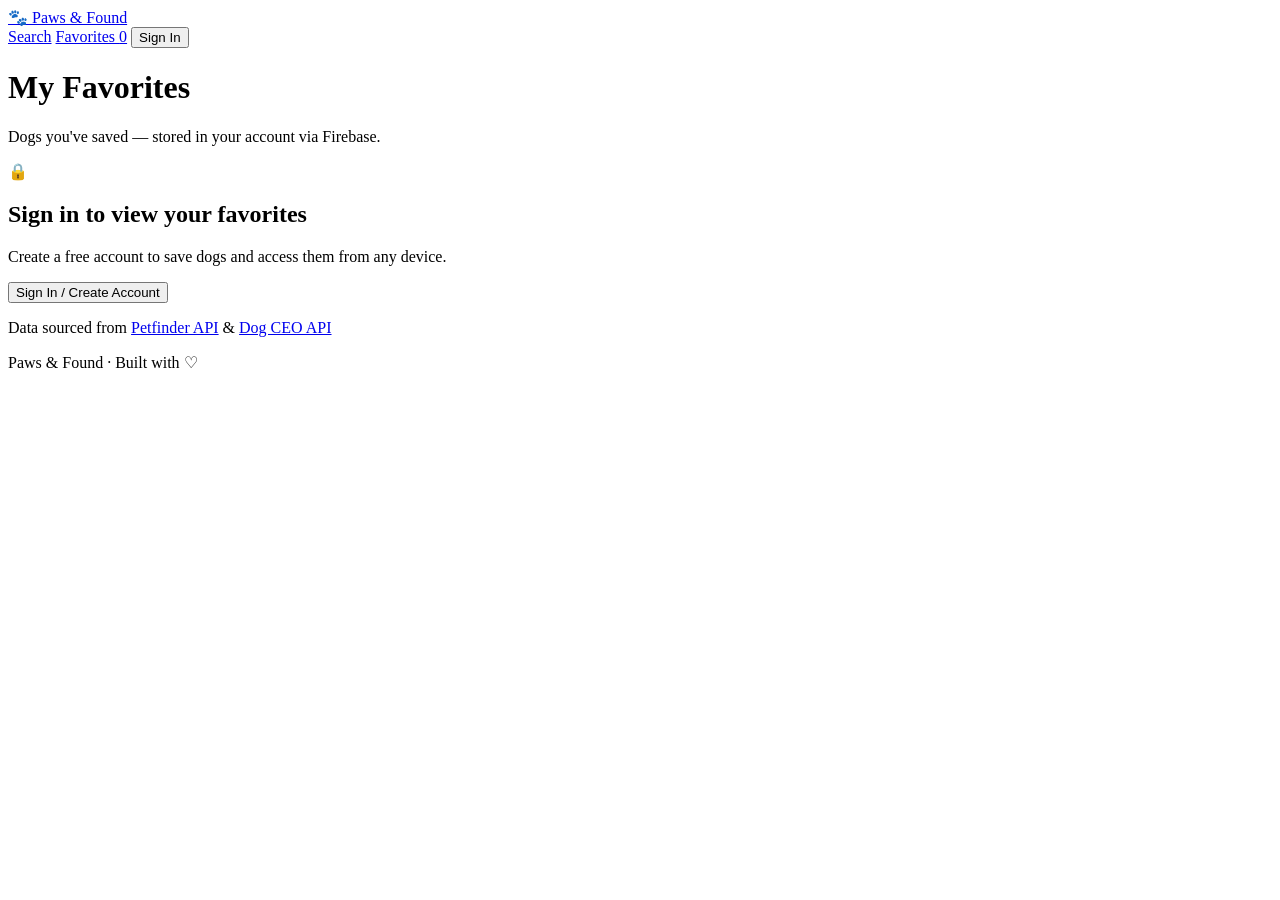
==== favorites.html @ 2df3881c "new htmls" ====
<!DOCTYPE html>
<html lang="en">
<head>
  <meta charset="UTF-8" />
  <meta name="viewport" content="width=device-width, initial-scale=1.0" />
  <title>My Favorites — Paws & Found</title>
  <link rel="stylesheet" href="css/styles.css" />
  <link href="https://fonts.googleapis.com/css2?family=Fraunces:ital,wght@0,400;0,600;1,400&family=DM+Sans:wght@400;500&display=swap" rel="stylesheet" />
</head>
<body>

  <!-- ===== NAVBAR ===== -->
  <nav class="navbar">
    <a href="index.html" class="logo">🐾 Paws &amp; Found</a>
    <div class="nav-links">
      <a href="index.html" class="nav-link">Search</a>
      <a href="favorites.html" class="nav-link active">Favorites <span class="fav-count" id="fav-count">0</span></a>
      <button class="btn-auth" id="auth-btn">Sign In</button>
    </div>
  </nav>

  <main class="main-content">
    <div class="page-title-row">
      <h1 class="page-title">My Favorites</h1>
      <p class="page-sub">Dogs you've saved — stored in your account via Firebase.</p>
    </div>

    <!-- Auth wall — shown when user is NOT signed in -->
    <div class="auth-wall" id="auth-wall">
      <p class="auth-wall-icon">🔒</p>
      <h2>Sign in to view your favorites</h2>
      <p>Create a free account to save dogs and access them from any device.</p>
      <button class="btn-primary" id="auth-wall-btn">Sign In / Create Account</button>
    </div>

    <!-- Favorites grid — shown when signed in -->
    <!-- Data: Firebase Realtime Database → /users/{uid}/favorites -->
    <!-- Each saved entry stores: { petfinder_id, name, breed, photo_url, location } -->
    <div class="dogs-grid" id="favorites-container" style="display:none;">
      <!-- JS populates saved dog cards here from Firebase -->
    </div>

    <!-- Empty favorites state -->
    <div class="empty-state" id="favorites-empty" style="display:none;">
      <p class="empty-icon">🐾</p>
      <h2>No favorites yet</h2>
      <p>Heart a dog on the search page to save it here.</p>
      <a href="index.html" class="btn-primary">Find Dogs</a>
    </div>

  </main>

  <!-- ===== FOOTER ===== -->
  <footer class="site-footer">
    <p>Data sourced from <a href="https://www.petfinder.com/developers/" target="_blank">Petfinder API</a> &amp; <a href="https://dog.ceo/dog-api/" target="_blank">Dog CEO API</a></p>
    <p class="footer-sub">Paws &amp; Found · Built with ♡</p>
  </footer>

  <script src="js/app.js"></script>
</body>
</html>
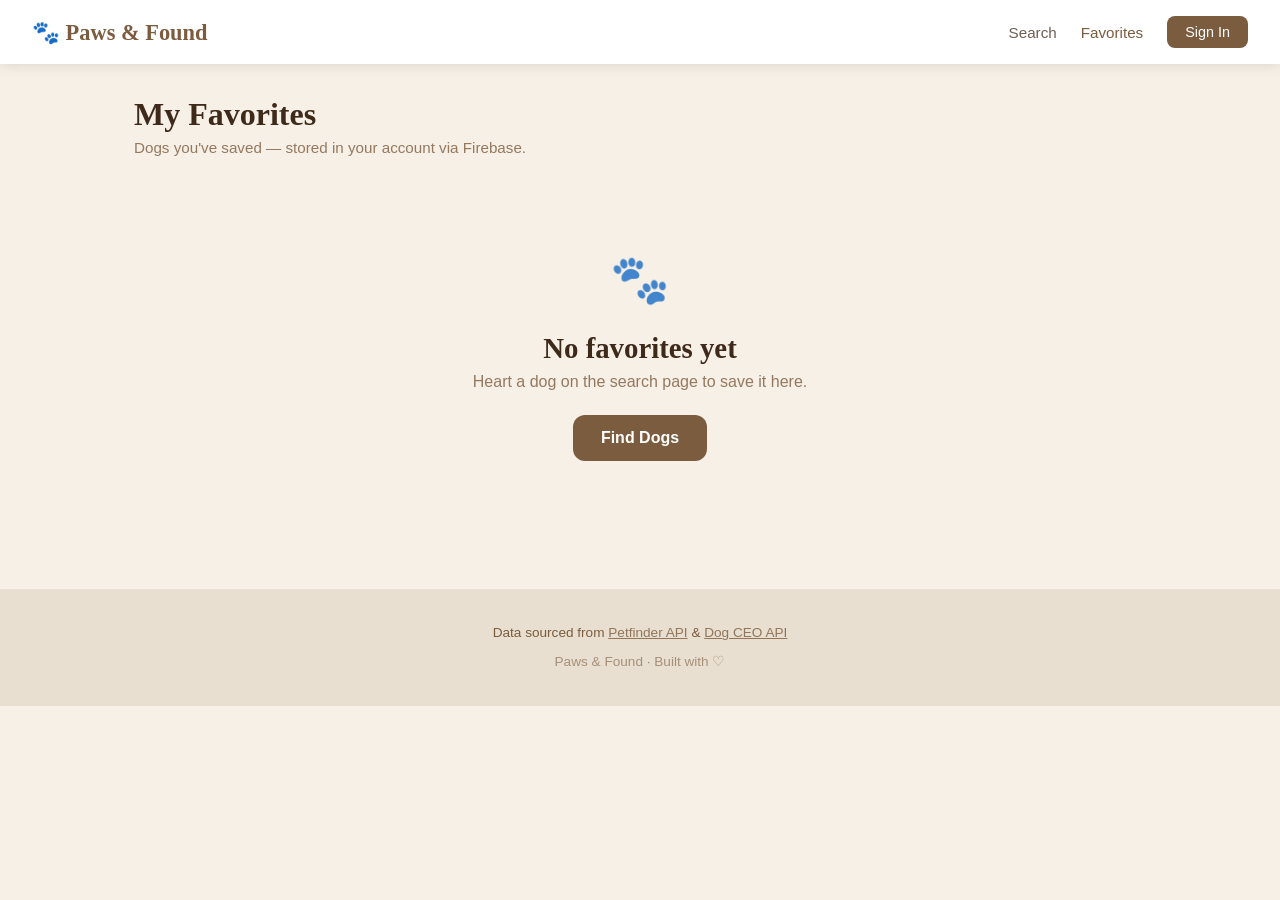
==== commit 32758a6d: "database added" ====
--- a/favorites.html
+++ b/favorites.html
@@ -4,10 +4,10 @@
   <meta charset="UTF-8" />
   <meta name="viewport" content="width=device-width, initial-scale=1.0" />
   <title>My Favorites — Paws & Found</title>
-  <link rel="stylesheet" href="css/styles.css" />
+  <link rel="stylesheet" href="index.css" />
   <link href="https://fonts.googleapis.com/css2?family=Fraunces:ital,wght@0,400;0,600;1,400&family=DM+Sans:wght@400;500&display=swap" rel="stylesheet" />
 </head>
-<body>
+<body data-page="favorites">
 
   <!-- ===== NAVBAR ===== -->
   <nav class="navbar">
@@ -33,9 +33,6 @@
       <button class="btn-primary" id="auth-wall-btn">Sign In / Create Account</button>
     </div>
 
-    <!-- Favorites grid — shown when signed in -->
-    <!-- Data: Firebase Realtime Database → /users/{uid}/favorites -->
-    <!-- Each saved entry stores: { petfinder_id, name, breed, photo_url, location } -->
     <div class="dogs-grid" id="favorites-container" style="display:none;">
       <!-- JS populates saved dog cards here from Firebase -->
     </div>
@@ -56,6 +53,6 @@
     <p class="footer-sub">Paws &amp; Found · Built with ♡</p>
   </footer>
 
-  <script src="js/app.js"></script>
+  <script src="app.js"></script>
 </body>
 </html>
--- a/index.css
+++ b/index.css
@@ -0,0 +1,583 @@
+/* ── Reset & Base ──────────────────────────────────────── */
+*, *::before, *::after { box-sizing: border-box; margin: 0; padding: 0; }
+
+:root {
+  --cream:   #F7F0E6;
+  --tan:     #E8DFD0;
+  --brown:   #7C5C3E;
+  --dark:    #3E2A1A;
+  --accent:  #B87333;
+  --white:   #FFFFFF;
+  --shadow:  0 2px 12px rgba(0,0,0,0.10);
+  --radius:  12px;
+  --font-body: 'DM Sans', sans-serif;
+  --font-head: 'Fraunces', serif;
+}
+
+body {
+  font-family: var(--font-body);
+  background: var(--cream);
+  color: var(--dark);
+  min-height: 100vh;
+}
+
+a { color: inherit; text-decoration: none; }
+
+/* ── Navbar ────────────────────────────────────────────── */
+.navbar {
+  display: flex;
+  align-items: center;
+  justify-content: space-between;
+  padding: 0 2rem;
+  height: 64px;
+  background: var(--white);
+  box-shadow: var(--shadow);
+  position: sticky;
+  top: 0;
+  z-index: 100;
+}
+
+.logo {
+  font-family: var(--font-head);
+  font-size: 1.4rem;
+  font-weight: 600;
+  color: var(--brown);
+}
+
+.nav-links {
+  display: flex;
+  align-items: center;
+  gap: 1.5rem;
+}
+
+.nav-link {
+  font-size: 0.95rem;
+  font-weight: 500;
+  color: var(--dark);
+  opacity: 0.75;
+  transition: opacity 0.15s;
+}
+.nav-link:hover, .nav-link.active { opacity: 1; color: var(--brown); }
+
+.fav-count {
+  display: inline-block;
+  background: var(--accent);
+  color: var(--white);
+  font-size: 0.7rem;
+  font-weight: 700;
+  border-radius: 999px;
+  padding: 1px 6px;
+  margin-left: 3px;
+  vertical-align: middle;
+}
+
+.btn-auth {
+  background: var(--brown);
+  color: var(--white);
+  border: none;
+  border-radius: 8px;
+  padding: 8px 18px;
+  font-size: 0.9rem;
+  font-weight: 500;
+  cursor: pointer;
+  transition: background 0.15s;
+}
+.btn-auth:hover { background: var(--accent); }
+
+/* ── Hero ──────────────────────────────────────────────── */
+.hero {
+  text-align: center;
+  padding: 4rem 1.5rem 3rem;
+  background: linear-gradient(160deg, var(--tan) 0%, var(--cream) 100%);
+}
+
+.hero-title {
+  font-family: var(--font-head);
+  font-size: clamp(2rem, 5vw, 3.5rem);
+  color: var(--dark);
+  line-height: 1.15;
+  margin-bottom: 0.75rem;
+}
+.hero-title em { color: var(--brown); font-style: italic; }
+
+.hero-sub {
+  font-size: 1.1rem;
+  color: var(--brown);
+  margin-bottom: 2rem;
+  opacity: 0.85;
+}
+
+/* ── Search Bar ────────────────────────────────────────── */
+.search-bar {
+  display: flex;
+  justify-content: center;
+  gap: 0.5rem;
+  max-width: 480px;
+  margin: 0 auto;
+}
+
+#zip-input {
+  flex: 1;
+  padding: 14px 18px;
+  border: 2px solid var(--tan);
+  border-radius: var(--radius);
+  font-size: 1rem;
+  font-family: var(--font-body);
+  background: var(--white);
+  color: var(--dark);
+  outline: none;
+  transition: border-color 0.15s;
+}
+#zip-input:focus { border-color: var(--brown); }
+
+.btn-search {
+  padding: 14px 24px;
+  background: var(--brown);
+  color: var(--white);
+  border: none;
+  border-radius: var(--radius);
+  font-size: 1rem;
+  font-weight: 600;
+  cursor: pointer;
+  white-space: nowrap;
+  transition: background 0.15s;
+}
+.btn-search:hover { background: var(--accent); }
+
+/* ── Filters ───────────────────────────────────────────── */
+.filters-section {
+  background: var(--white);
+  border-bottom: 1px solid var(--tan);
+  padding: 1rem 2rem;
+}
+
+.filters-row {
+  display: flex;
+  flex-wrap: wrap;
+  align-items: flex-end;
+  gap: 1rem;
+  max-width: 960px;
+  margin: 0 auto;
+}
+
+.filter-group {
+  display: flex;
+  flex-direction: column;
+  gap: 4px;
+}
+
+.filter-group label {
+  font-size: 0.75rem;
+  font-weight: 600;
+  text-transform: uppercase;
+  letter-spacing: 0.05em;
+  color: var(--brown);
+}
+
+.filter-group select {
+  padding: 9px 12px;
+  border: 1.5px solid var(--tan);
+  border-radius: 8px;
+  font-size: 0.9rem;
+  font-family: var(--font-body);
+  background: var(--white);
+  color: var(--dark);
+  cursor: pointer;
+  outline: none;
+  min-width: 140px;
+}
+.filter-group select:focus { border-color: var(--brown); }
+
+.btn-apply-filters {
+  padding: 9px 20px;
+  background: var(--tan);
+  border: 1.5px solid var(--tan);
+  border-radius: 8px;
+  font-size: 0.9rem;
+  font-weight: 600;
+  color: var(--brown);
+  cursor: pointer;
+  transition: background 0.15s;
+  align-self: flex-end;
+}
+.btn-apply-filters:hover { background: var(--brown); color: var(--white); }
+
+/* ── Breed Banner ──────────────────────────────────────── */
+.breed-banner {
+  background: var(--white);
+  border-radius: var(--radius);
+  padding: 1.5rem;
+  margin-bottom: 1.5rem;
+  box-shadow: var(--shadow);
+}
+
+.breed-banner-title {
+  font-family: var(--font-head);
+  font-size: 1.6rem;
+  margin-bottom: 1rem;
+  color: var(--dark);
+}
+
+.breed-banner-stats {
+  display: flex;
+  flex-wrap: wrap;
+  gap: 1rem;
+}
+
+.stat {
+  display: flex;
+  flex-direction: column;
+  gap: 2px;
+}
+
+.stat-label {
+  font-size: 0.7rem;
+  font-weight: 700;
+  text-transform: uppercase;
+  letter-spacing: 0.05em;
+  color: var(--brown);
+  opacity: 0.75;
+}
+
+.stat-val {
+  font-size: 0.95rem;
+  font-weight: 500;
+  color: var(--dark);
+}
+
+/* ── Main / Results ────────────────────────────────────── */
+.main-content {
+  max-width: 1060px;
+  margin: 0 auto;
+  padding: 2rem 1.5rem 4rem;
+}
+
+.results-header { margin-bottom: 1.25rem; }
+
+.results-count {
+  font-size: 0.95rem;
+  color: var(--brown);
+  opacity: 0.8;
+}
+
+/* ── Dog Cards Grid ────────────────────────────────────── */
+.dogs-grid {
+  display: grid;
+  grid-template-columns: repeat(auto-fill, minmax(260px, 1fr));
+  gap: 1.5rem;
+}
+
+.dog-card {
+  background: var(--white);
+  border-radius: var(--radius);
+  overflow: hidden;
+  box-shadow: var(--shadow);
+  transition: transform 0.18s, box-shadow 0.18s;
+  display: flex;
+  flex-direction: column;
+}
+.dog-card:hover { transform: translateY(-4px); box-shadow: 0 8px 24px rgba(0,0,0,0.14); }
+
+.card-img-wrap {
+  position: relative;
+  aspect-ratio: 4/3;
+  overflow: hidden;
+  background: var(--tan);
+}
+
+.card-img-wrap img {
+  width: 100%;
+  height: 100%;
+  object-fit: cover;
+  display: block;
+  transition: transform 0.3s;
+}
+.dog-card:hover .card-img-wrap img { transform: scale(1.04); }
+
+.card-heart {
+  position: absolute;
+  top: 10px;
+  right: 10px;
+  background: rgba(255,255,255,0.85);
+  border: none;
+  border-radius: 50%;
+  width: 36px;
+  height: 36px;
+  font-size: 1.1rem;
+  cursor: pointer;
+  display: flex;
+  align-items: center;
+  justify-content: center;
+  transition: background 0.15s, transform 0.15s;
+}
+.card-heart:hover { background: var(--white); transform: scale(1.15); }
+.card-heart.saved { color: #e05a5a; }
+
+.card-body {
+  padding: 1rem 1rem 0.5rem;
+  flex: 1;
+}
+
+.card-dog-name {
+  font-family: var(--font-head);
+  font-size: 1.1rem;
+  font-weight: 600;
+  color: var(--dark);
+  margin-bottom: 4px;
+}
+
+.card-dog-meta {
+  font-size: 0.8rem;
+  color: var(--brown);
+  opacity: 0.8;
+}
+
+.card-footer {
+  display: flex;
+  justify-content: space-between;
+  align-items: center;
+  padding: 0.75rem 1rem;
+  border-top: 1px solid var(--tan);
+  font-size: 0.82rem;
+  color: var(--brown);
+}
+
+.card-view-btn {
+  font-weight: 600;
+  color: var(--brown);
+  transition: color 0.15s;
+}
+.card-view-btn:hover { color: var(--accent); }
+
+/* ── Skeleton / Loading Placeholders ───────────────────── */
+.placeholder-card {
+  pointer-events: none;
+}
+
+.img-placeholder {
+  width: 100%;
+  height: 100%;
+  background: linear-gradient(90deg, var(--tan) 25%, #ece3d5 50%, var(--tan) 75%);
+  background-size: 200% 100%;
+  animation: shimmer 1.4s infinite;
+}
+
+.placeholder-line {
+  height: 14px;
+  border-radius: 6px;
+  margin-bottom: 8px;
+  background: linear-gradient(90deg, var(--tan) 25%, #ece3d5 50%, var(--tan) 75%);
+  background-size: 200% 100%;
+  animation: shimmer 1.4s infinite;
+}
+.placeholder-line.w-60 { width: 60%; }
+.placeholder-line.w-40 { width: 40%; }
+.placeholder-line.w-80 { width: 80%; }
+
+@keyframes shimmer {
+  0%   { background-position: 200% 0; }
+  100% { background-position: -200% 0; }
+}
+
+/* ── Empty State ───────────────────────────────────────── */
+.empty-state {
+  text-align: center;
+  padding: 4rem 1.5rem;
+}
+.empty-icon { font-size: 3rem; margin-bottom: 1rem; }
+.empty-state h2 { font-family: var(--font-head); font-size: 1.8rem; margin-bottom: 0.5rem; }
+.empty-state p  { color: var(--brown); opacity: 0.8; margin-bottom: 1.5rem; }
+
+/* ── Buttons ───────────────────────────────────────────── */
+.btn-primary {
+  display: inline-block;
+  padding: 14px 28px;
+  background: var(--brown);
+  color: var(--white);
+  border: none;
+  border-radius: var(--radius);
+  font-size: 1rem;
+  font-weight: 600;
+  cursor: pointer;
+  transition: background 0.15s;
+  text-align: center;
+}
+.btn-primary:hover { background: var(--accent); }
+
+.btn-favorite {
+  padding: 14px 28px;
+  background: transparent;
+  color: var(--brown);
+  border: 2px solid var(--brown);
+  border-radius: var(--radius);
+  font-size: 1rem;
+  font-weight: 600;
+  cursor: pointer;
+  transition: all 0.15s;
+}
+.btn-favorite:hover { background: var(--tan); }
+.btn-favorite.saved { background: #fdecea; border-color: #e05a5a; color: #e05a5a; }
+
+/* ── Favorites Page ────────────────────────────────────── */
+.page-title-row {
+  margin-bottom: 2rem;
+}
+.page-title {
+  font-family: var(--font-head);
+  font-size: 2rem;
+  color: var(--dark);
+  margin-bottom: 0.4rem;
+}
+.page-sub {
+  font-size: 0.95rem;
+  color: var(--brown);
+  opacity: 0.8;
+}
+
+.auth-wall {
+  text-align: center;
+  padding: 4rem 1.5rem;
+}
+.auth-wall-icon { font-size: 3rem; margin-bottom: 1rem; }
+.auth-wall h2 { font-family: var(--font-head); font-size: 1.8rem; margin-bottom: 0.5rem; }
+.auth-wall p  { color: var(--brown); opacity: 0.8; margin-bottom: 1.5rem; }
+
+/* ── Footer ────────────────────────────────────────────── */
+.site-footer {
+  text-align: center;
+  padding: 2rem 1.5rem;
+  background: var(--tan);
+  font-size: 0.85rem;
+  color: var(--brown);
+  line-height: 1.8;
+}
+.site-footer a { text-decoration: underline; opacity: 0.8; }
+.footer-sub { opacity: 0.6; margin-top: 4px; }
+
+/* ── Profile Page ──────────────────────────────────────── */
+.back-bar {
+  padding: 1rem 2rem;
+  background: var(--white);
+  border-bottom: 1px solid var(--tan);
+}
+.back-link { font-size: 0.9rem; font-weight: 600; color: var(--brown); }
+.back-link:hover { text-decoration: underline; }
+
+.profile-main {
+  max-width: 1060px;
+  margin: 0 auto;
+  padding: 2.5rem 1.5rem 4rem;
+}
+
+.profile-layout {
+  display: grid;
+  grid-template-columns: 1fr 1fr;
+  gap: 3rem;
+  align-items: start;
+}
+@media (max-width: 700px) { .profile-layout { grid-template-columns: 1fr; } }
+
+/* Profile gallery */
+.main-photo-wrap {
+  border-radius: var(--radius);
+  overflow: hidden;
+  aspect-ratio: 4/3;
+  background: var(--tan);
+  margin-bottom: 0.75rem;
+}
+.main-photo { width: 100%; height: 100%; object-fit: cover; display: block; }
+.photo-placeholder {
+  display: flex;
+  align-items: center;
+  justify-content: center;
+  height: 100%;
+  color: var(--brown);
+  font-size: 0.9rem;
+  opacity: 0.7;
+}
+
+#thumbs-container {
+  display: flex;
+  gap: 8px;
+  flex-wrap: wrap;
+}
+.thumb-img {
+  width: 72px;
+  height: 72px;
+  object-fit: cover;
+  border-radius: 8px;
+  cursor: pointer;
+  border: 2px solid transparent;
+  transition: border-color 0.15s, opacity 0.15s;
+  opacity: 0.7;
+}
+.thumb-img:hover, .thumb-img.active { border-color: var(--brown); opacity: 1; }
+
+.photo-credit { font-size: 0.75rem; color: var(--brown); opacity: 0.7; margin-top: 6px; }
+
+/* Profile details */
+.profile-header { margin-bottom: 1.5rem; }
+
+.dog-name {
+  font-family: var(--font-head);
+  font-size: 2.2rem;
+  color: var(--dark);
+  margin-bottom: 4px;
+}
+
+.dog-meta { font-size: 0.95rem; color: var(--brown); opacity: 0.85; }
+
+.profile-section { margin-bottom: 1.5rem; }
+.profile-section h3 {
+  font-size: 0.75rem;
+  font-weight: 700;
+  text-transform: uppercase;
+  letter-spacing: 0.07em;
+  color: var(--brown);
+  opacity: 0.7;
+  margin-bottom: 0.5rem;
+}
+
+.detail-text { font-size: 0.95rem; line-height: 1.6; }
+
+.traits-row { display: flex; flex-wrap: wrap; gap: 8px; }
+
+.trait-pill {
+  background: var(--tan);
+  color: var(--brown);
+  border-radius: 999px;
+  padding: 4px 14px;
+  font-size: 0.82rem;
+  font-weight: 600;
+}
+
+.health-row { display: flex; flex-wrap: wrap; gap: 8px; }
+
+.health-badge {
+  background: #e8f5e9;
+  color: #2e7d32;
+  border-radius: 999px;
+  padding: 4px 14px;
+  font-size: 0.82rem;
+  font-weight: 600;
+}
+
+.profile-actions {
+  display: flex;
+  gap: 1rem;
+  flex-wrap: wrap;
+  margin-bottom: 2rem;
+}
+
+.shelter-card {
+  background: var(--tan);
+  border-radius: var(--radius);
+  padding: 1.25rem;
+  font-size: 0.9rem;
+  line-height: 2;
+}
+.shelter-card h4 {
+  font-family: var(--font-head);
+  font-size: 1rem;
+  margin-bottom: 0.5rem;
+}
